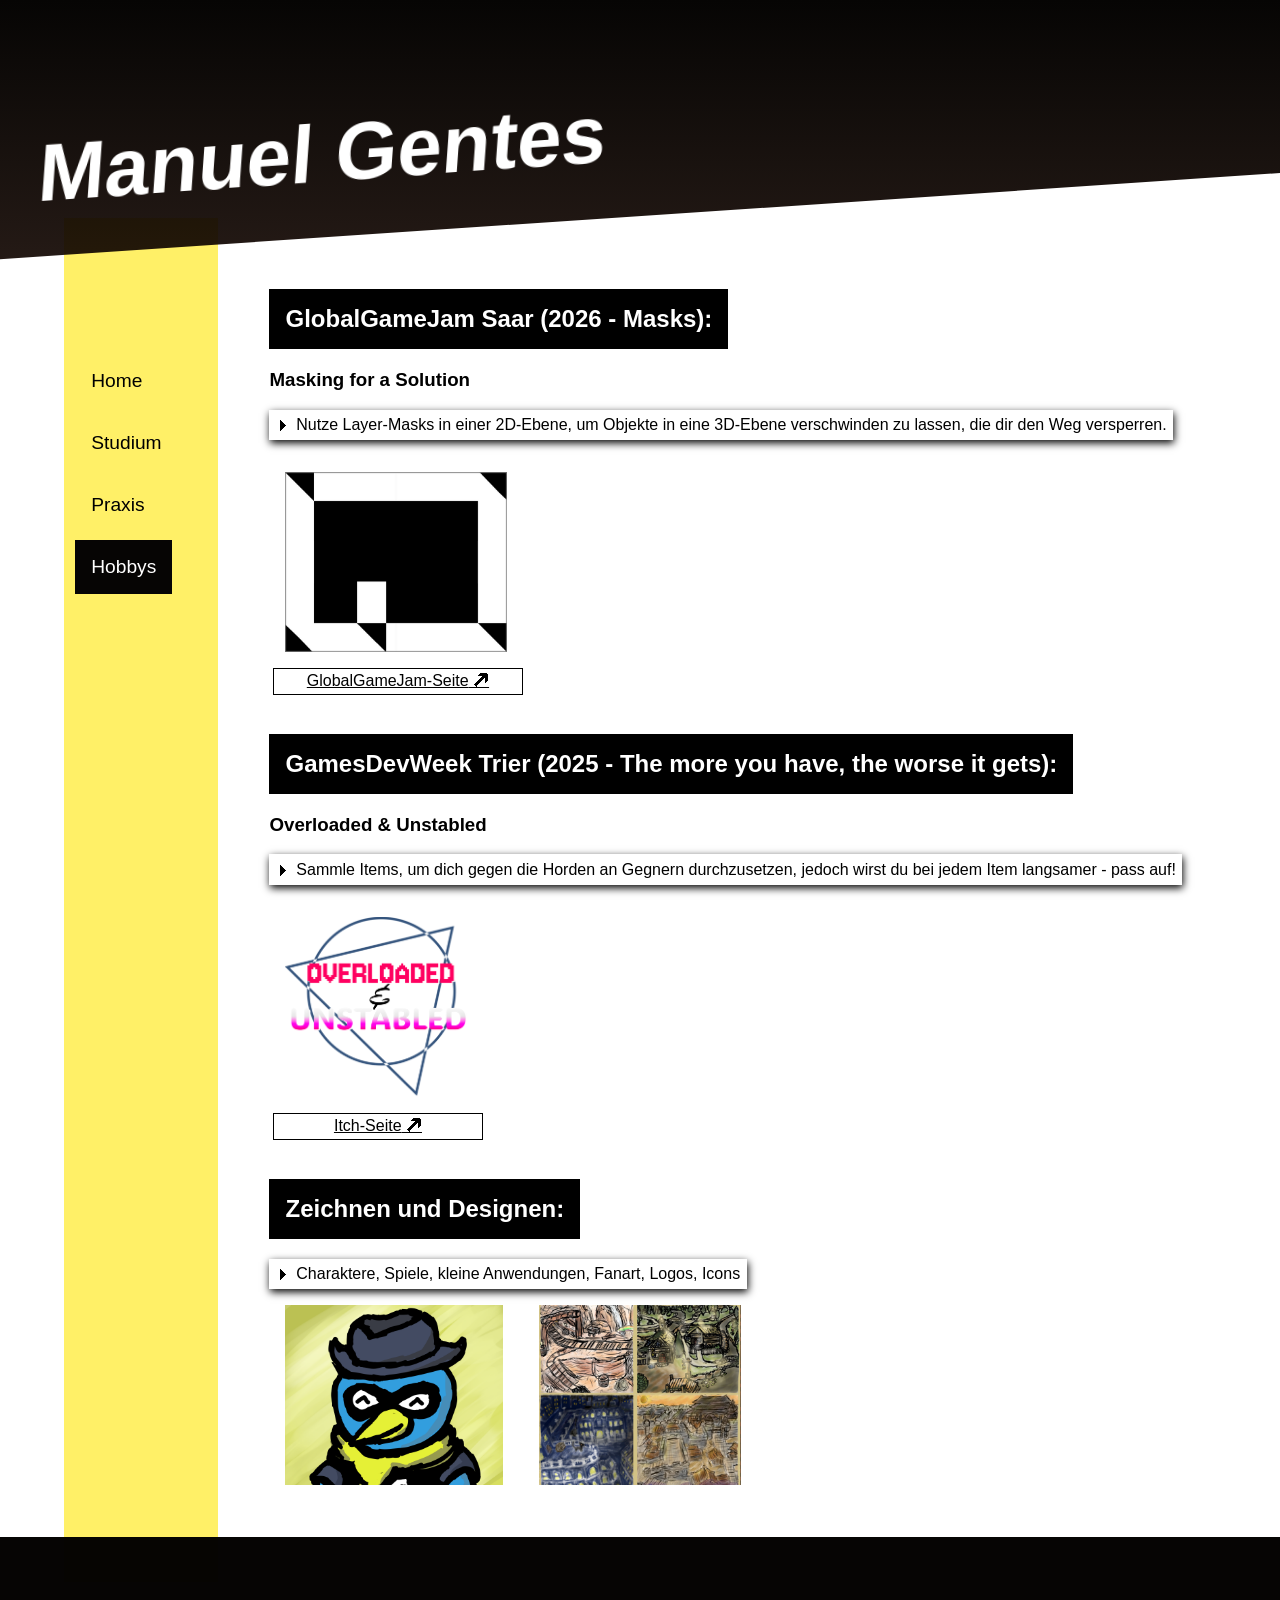
==== hobby.html @ 836173fc "Add files via upload" ====
<!DOCTYPE html>

<head>
    <link rel="stylesheet" href="./main.css">
    <meta charset="UTF-8">
    <link rel="icon" type="image/x-icon" href="./favicon.ico">
    <title>Gentes - Hobbies</title>
</head>

<body>
    <h1 class="title rotate">
        Manuel Gentes
    </h1>
    <div class="layout">

        <div class="nav-triangle">
            <svg xmlns="http://www.w3.org/2000/svg" viewBox="0 0 100 99" preserveAspectRatio="none">
                <polygon fill="white" points="-50,100 100,0 100,100" />
            </svg>
        </div>
        <nav>

            <div class="nav-list">
                <!-- (Templates?) -->
                <a href="./index.html">Home</a>
                <a href="./studium.html">Studium</a>
                <a href="./praxis.html">Praxis</a>
                <a class="active" href="./hobby.html">Hobbys</a>
            </div>
        </nav>
        <main>
            <div class="content">
                <div class="timeline">
                        <div class="project">
                            <h2>GlobalGameJam Saar (2026 - Masks):</h2>
                            <h3>
                                Masking for a Solution
                            </h3>
                            <p class="desc">Nutze Layer-Masks in einer 2D-Ebene, um Objekte in eine 3D-Ebene verschwinden zu lassen, die dir den Weg versperren.</p>
                            <div class="img-link">
                                <img src="./res/MFAS_logo_big.png">
                                <a class="external" href="https://globalgamejam.org/games/2026/maskeraden-3" target="_blank">GlobalGameJam-Seite</a>
                            </div>
                        </div>
                        <div class="project">
                            <h2>GamesDevWeek Trier (2025 - The more you have, the worse it gets):</h2>
                            <h3>
                                Overloaded & Unstabled
                            </h3>
                            <p class="desc">Sammle Items, um dich gegen die Horden an Gegnern durchzusetzen, jedoch wirst du bei jedem Item langsamer - pass auf!</p>
                            <div class="img-link">
                                <img src="./res/OverloadedLogo.png">
                                <a class="external" href="https://m-gentes.itch.io/overloadedandunstabled" target="_blank">Itch-Seite</a>
                            </div>
                        </div>
                        <div class="project">
                            <h2>Zeichnen und Designen:</h2>
                            <div>
                                Charaktere, Spiele, kleine Anwendungen, Fanart, Logos, Icons
                            </div>
                            <img src="./res/Peng Mac Gun.png">
                            <img src="./res/PathPictures.png">
                        </div>
                </div>
            </div>
        </main>
        <footer class="footer">
            <!-- Erreichbar unter: ? -->
            <!-- Privacy & License ? -->
        </footer>
    </div>
</body>
---- main.css ----
* {
    font-family: Arial, Tahoma, Verdana, sans-serif;
}

/* Check overflow */
/* * {
    outline: 1px solid red;
} */

body {
    margin: 0px;
    display: flex;
    flex-direction: column;
    width: 100%;
    height: 100%;
}

.layout {
    display: grid;
    grid-template-areas:
        "header header"
        "nav content"
        "footer footer";
    grid-template-columns: 0.8fr 3fr;
    height: 100%;
    max-width: 100%;

    /* fill missing */
    height: 100vh;
    grid-template-rows: auto 5fr auto;

    @media (width <=1000px) {
        column-gap: 5rem;

    }
}


.nav-triangle {
    color: white;
    position: relative;
    /* height: max(301px, 20vh); */
    height: clamp(301px, 12vh, 50rem);
    background-image: linear-gradient(#060504, #291d18);
    grid-area: header;
}

.layout nav {
    grid-area: nav;
    height: 100%;
    background-color: #FFF067;
    mix-blend-mode: multiply;
    width: 12vw;
    min-width: 8rem;
    margin-left: 4rem;
    padding-top: 8rem;
    margin-top: -5.2rem;
}

.layout footer {
    grid-area: footer;
    background-color: #060504;
    padding: 1rem;
    height: max(5vh, 20%);
    /* width: 100vw; */
    color: white;
    text-align: center;
    /* padding-bottom: 100%; */
}

.layout main {
    grid-area: content;
    height: 100%;
}

h2,
.heading,
.nav-list a,
strong {
    font-family: "Arial Rounded MT Bold", Arial;
}

h2 {
    padding: 1rem;
    background-color: black;
    color: white;
    min-width: fit-content;
    max-width: 10vw;
}

.absolute {
    position: absolute;
    padding-top: 8rem;
}

.sticky {
    position: sticky;
}

.nav-list {
    /* position: absolute;
            top: 160px;
            left: 20%; */
    /* height: 100vh; */
    display: flex;
    flex-direction: column;
    margin-left: 2rem;
    top: 180px;
    position: sticky;
    
    padding-left: 1.2rem;

    /* gap: 1.2rem; */
    a {
        padding: 1rem;
        font-size: 1.2em;
        text-decoration: none;
        color: black;
        margin-left: min(-2.5rem, -2vw);
        margin-top: 0.5rem;
    }

    /* a:before {
                content: '▶';
                position: absolute;
                left: 16px;
            } */

    a:hover, a:active, a.active {
        background-color: #060504;
        color: white;
        cursor: pointer;
        width: fit-content;
    }
}

svg {
    position: absolute;
    bottom: 0;
    width: 100%;
    height: 10vw;
    /* set height to pixels if you want angle to change with screen width */
}

.title {
    /* all: unset; */
    position: absolute;
    /* top: 12vh; */
    top: min(12vh, 7rem);
    color: white;
    font-weight: bold;
    font-size: 5em;
    font-family: "Arial Rounded MT Bold", Arial;
    left: 3vw;
    margin: 0px;
    z-index: 100;
}

/* @media only screen and (max-width: 700px) {
    .title {
        top: 8vh;
    }
} */

.content {
    display: flex;
    flex-direction: column;
    position: relative;
    top: -2rem;
    /* padding-left: 1rem; */
}

.timeline {
    display: flex;
    flex-direction: column;
    gap: 1.2rem;
}

.rotate {

    transform: rotate(-4deg) skew(3.0rad);

    /* Safari */
    -webkit-transform: rotate(-4deg) skew(3.0rad);

    /* Firefox */
    -moz-transform: rotate(-4deg) skew(3.0rad);

}

.timeline.project {
    display: flex;
    flex-direction: column;
}

.project>div:not(.img-link), .desc {
    box-shadow: 1px 3px 8px black;
    padding: 0.4rem;
    width: fit-content;
    &::before {
        content: "⏵ ";
    }
}

/* .desc::before {
    content: "⏵ ";
} */

main img {
    margin: 1rem;
    max-height: 20vh;
}

.img-link {
    display: flex;
    flex-direction: column;
    align-content: center;
    width: fit-content;
    text-align: center;
}

.external {
    color: black;
    cursor: pointer;
    border: 1px solid black;
    padding: 0.2rem;
    margin-left: 0.2rem;
}

.external:hover {
    background-color: black;
    color: white;
}

.external::after {
    content: " 🡵";
}

#notify {
    background-color: blue;
    color: white;
    cursor: pointer;
    padding: 0.4rem;
    font-weight: bold;
    border: none;
    box-shadow: 2px 2px black;
}

#notify {
    margin-left: 2rem;
    margin-top: 0.2rem;
    margin-bottom: 0.2rem;
}

#notify:hover, .gimmick > div > button:hover  {
    background-color: #5858ff;
}

.gimmick > div > button {
    background-color: blue;
    color: white;
    cursor: pointer;
    padding: 0.4rem;
    font-weight: bold;
    border: none;
    box-shadow: 2px 2px black;
    font-size: 2rem;
}

.gimmick {
    /* position: absolute;
    left: 2rem;
    top: 0; */
    display: flex;
    flex-direction: column;
    align-items: center;
    gap: 0.3rem;
    margin-top: 0.5rem;
}
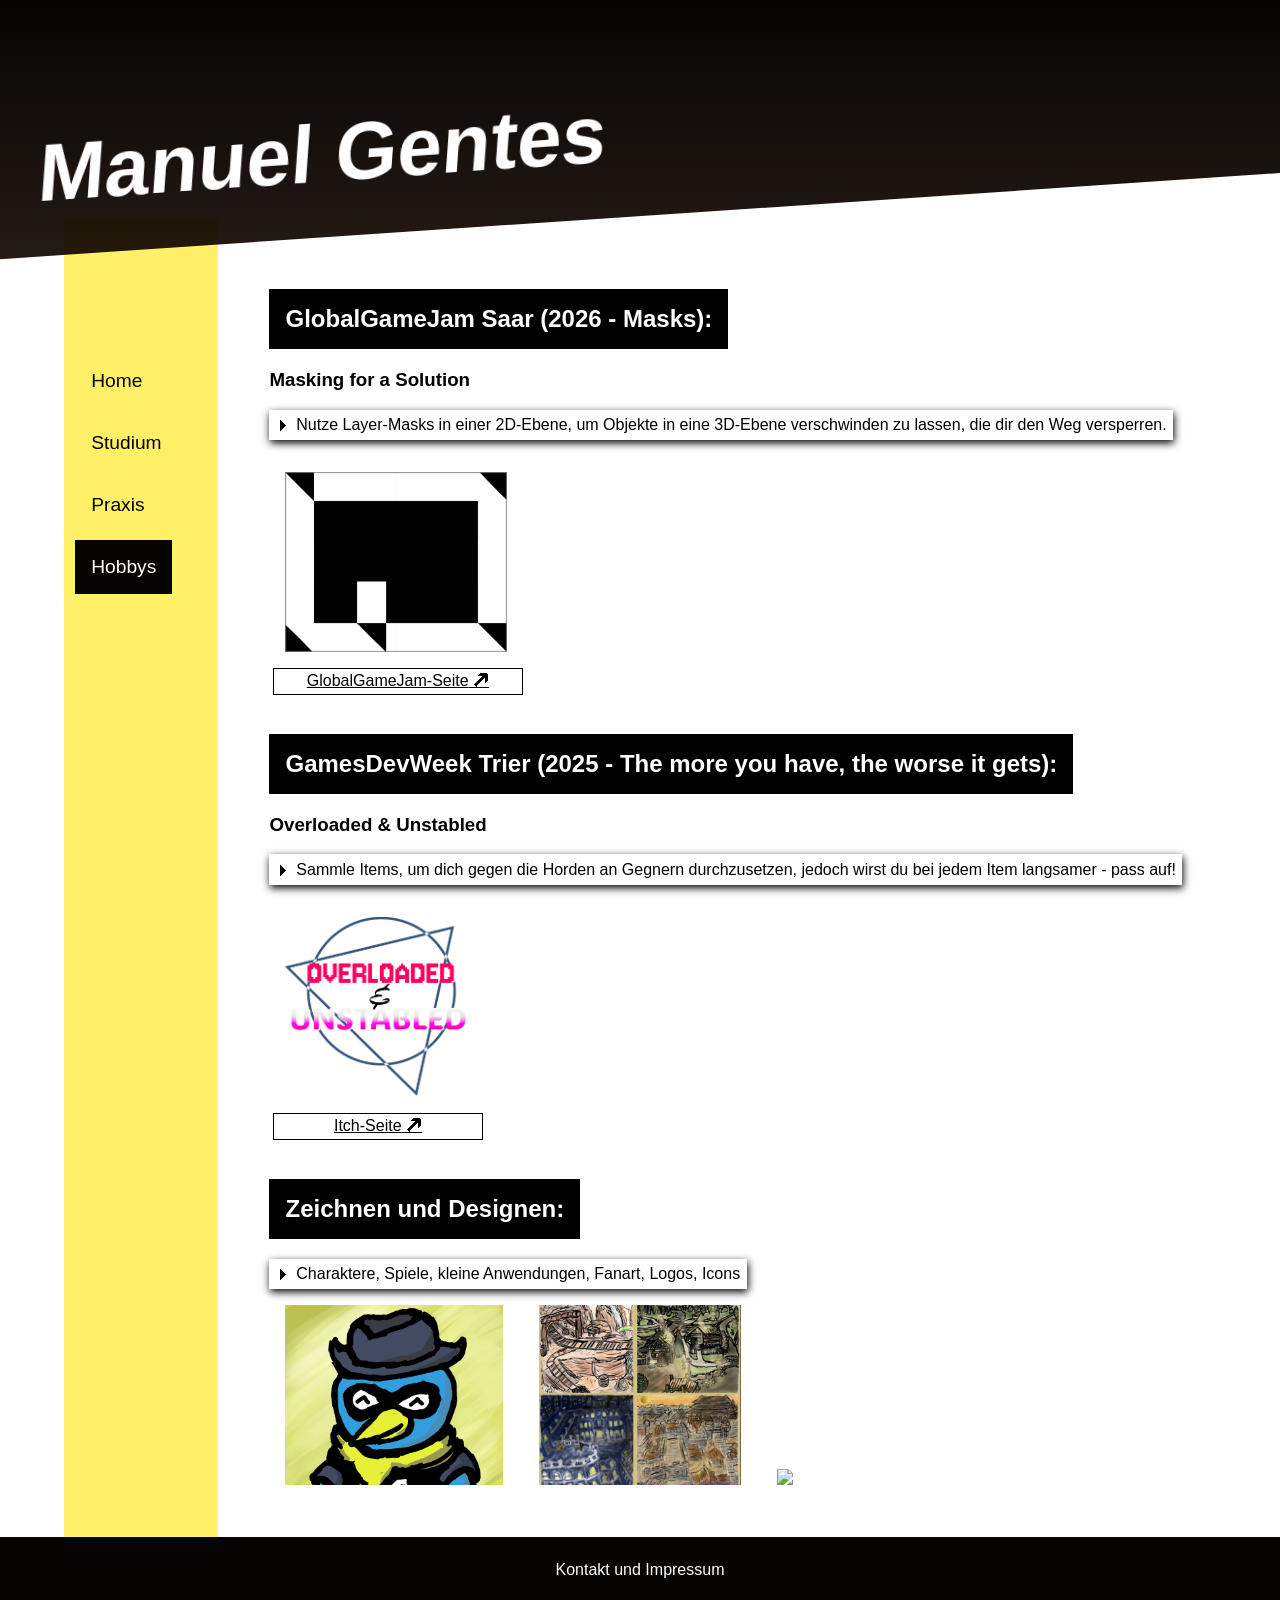
==== commit c2ff1d4f: "Add files via upload" ====
--- a/hobby.html
+++ b/hobby.html
@@ -14,7 +14,7 @@
     <div class="layout">
 
         <div class="nav-triangle">
-            <svg xmlns="http://www.w3.org/2000/svg" viewBox="0 0 100 99" preserveAspectRatio="none">
+            <svg xmlns="https://www.w3.org/2000/svg" viewBox="0 0 100 99" preserveAspectRatio="none">
                 <polygon fill="white" points="-50,100 100,0 100,100" />
             </svg>
         </div>
@@ -31,41 +31,46 @@
         <main>
             <div class="content">
                 <div class="timeline">
-                        <div class="project">
-                            <h2>GlobalGameJam Saar (2026 - Masks):</h2>
-                            <h3>
-                                Masking for a Solution
-                            </h3>
-                            <p class="desc">Nutze Layer-Masks in einer 2D-Ebene, um Objekte in eine 3D-Ebene verschwinden zu lassen, die dir den Weg versperren.</p>
-                            <div class="img-link">
-                                <img src="./res/MFAS_logo_big.png">
-                                <a class="external" href="https://globalgamejam.org/games/2026/maskeraden-3" target="_blank">GlobalGameJam-Seite</a>
-                            </div>
+                    <div class="project">
+                        <h2>GlobalGameJam Saar (2026 - Masks):</h2>
+                        <h3>
+                            Masking for a Solution
+                        </h3>
+                        <p class="desc">Nutze Layer-Masks in einer 2D-Ebene, um Objekte in eine 3D-Ebene verschwinden zu
+                            lassen, die dir den Weg versperren.</p>
+                        <div class="img-link">
+                            <img src="./res/MFAS_logo_big.png">
+                            <a class="external" href="https://globalgamejam.org/games/2026/maskeraden-3"
+                                target="_blank">GlobalGameJam-Seite</a>
                         </div>
-                        <div class="project">
-                            <h2>GamesDevWeek Trier (2025 - The more you have, the worse it gets):</h2>
-                            <h3>
-                                Overloaded & Unstabled
-                            </h3>
-                            <p class="desc">Sammle Items, um dich gegen die Horden an Gegnern durchzusetzen, jedoch wirst du bei jedem Item langsamer - pass auf!</p>
-                            <div class="img-link">
-                                <img src="./res/OverloadedLogo.png">
-                                <a class="external" href="https://m-gentes.itch.io/overloadedandunstabled" target="_blank">Itch-Seite</a>
-                            </div>
+                    </div>
+                    <div class="project">
+                        <h2>GamesDevWeek Trier (2025 - The more you have, the worse it gets):</h2>
+                        <h3>
+                            Overloaded & Unstabled
+                        </h3>
+                        <p class="desc">Sammle Items, um dich gegen die Horden an Gegnern durchzusetzen, jedoch wirst du
+                            bei jedem Item langsamer - pass auf!</p>
+                        <div class="img-link">
+                            <img src="./res/OverloadedLogo.png">
+                            <a class="external" href="https://m-gentes.itch.io/overloadedandunstabled"
+                                target="_blank">Itch-Seite</a>
                         </div>
-                        <div class="project">
-                            <h2>Zeichnen und Designen:</h2>
-                            <div>
-                                Charaktere, Spiele, kleine Anwendungen, Fanart, Logos, Icons
-                            </div>
-                            <img src="./res/Peng Mac Gun.png">
-                            <img src="./res/PathPictures.png">
+                    </div>
+                    <div class="project">
+                        <h2>Zeichnen und Designen:</h2>
+                        <div>
+                            Charaktere, Spiele, kleine Anwendungen, Fanart, Logos, Icons
                         </div>
+                        <img src="./res/Peng Mac Gun.png">
+                        <img src="./res/PathPictures.png">
+                        <img src="./res/GamingLogoBsp.png">
+                    </div>
                 </div>
             </div>
         </main>
         <footer class="footer">
-            <!-- Erreichbar unter: ? -->
+            <a href="contact.html">Kontakt und Impressum</a>
             <!-- Privacy & License ? -->
         </footer>
     </div>
--- a/main.css
+++ b/main.css
@@ -1,5 +1,7 @@
 * {
     font-family: Arial, Tahoma, Verdana, sans-serif;
+    --dark: #060504;
+    --yellow: #FFF067;
 }
 
 /* Check overflow */
@@ -41,14 +43,14 @@
     position: relative;
     /* height: max(301px, 20vh); */
     height: clamp(301px, 12vh, 50rem);
-    background-image: linear-gradient(#060504, #291d18);
+    background-image: linear-gradient(var(--dark), #291d18);
     grid-area: header;
 }
 
 .layout nav {
     grid-area: nav;
     height: 100%;
-    background-color: #FFF067;
+    background-color: var(--yellow);
     mix-blend-mode: multiply;
     width: 12vw;
     min-width: 8rem;
@@ -59,12 +61,13 @@
 
 .layout footer {
     grid-area: footer;
-    background-color: #060504;
-    padding: 1rem;
+    background-color: var(--dark);
+    padding: 1.5rem;
     height: max(5vh, 20%);
     /* width: 100vw; */
     color: white;
     text-align: center;
+    z-index: 100;
     /* padding-bottom: 100%; */
 }
 
@@ -107,7 +110,7 @@
     margin-left: 2rem;
     top: 180px;
     position: sticky;
-    
+
     padding-left: 1.2rem;
 
     /* gap: 1.2rem; */
@@ -126,8 +129,10 @@
                 left: 16px;
             } */
 
-    a:hover, a:active, a.active {
-        background-color: #060504;
+    a:hover,
+    a:active,
+    a.active {
+        background-color: var(--dark);
         color: white;
         cursor: pointer;
         width: fit-content;
@@ -193,10 +198,12 @@
     flex-direction: column;
 }
 
-.project>div:not(.img-link), .desc {
+.project>div:not(.img-link),
+.desc {
     box-shadow: 1px 3px 8px black;
     padding: 0.4rem;
     width: fit-content;
+
     &::before {
         content: "⏵ ";
     }
@@ -252,11 +259,12 @@
     margin-bottom: 0.2rem;
 }
 
-#notify:hover, .gimmick > div > button:hover  {
+#notify:hover,
+.gimmick>div>button:hover {
     background-color: #5858ff;
 }
 
-.gimmick > div > button {
+.gimmick>div>button {
     background-color: blue;
     color: white;
     cursor: pointer;
@@ -265,6 +273,7 @@
     border: none;
     box-shadow: 2px 2px black;
     font-size: 2rem;
+    max-height: 5rem;
 }
 
 .gimmick {
@@ -276,4 +285,76 @@
     align-items: center;
     gap: 0.3rem;
     margin-top: 0.5rem;
+}
+
+.timeline>.timeline-item {
+    position: relative;
+    border-left: 2px solid black;
+    padding: 0 0 20px 20px;
+
+    &.timeline-point::before {
+        position: absolute;
+        width: 16px;
+        height: 16px;
+        top: -1px;
+        left: -10px;
+        content: "";
+        border: 2px solid black;
+        background-color: var(--dark);
+        border-radius: 20px;
+    }
+}
+
+.timeline-dash {
+    position: relative;
+    border-left: 2px dashed black;
+    padding: 0 0 15px 15px;
+}
+
+.timeline.timeline-main {
+    gap: 0px;
+}
+
+.timeline li {
+    max-width: 50vw;
+}
+
+#sw-btn {
+    font-size: 1.76rem;
+}
+
+#sideContent {
+    position: absolute;
+    top: 143px;
+    height: 90vh;
+    right: 0;
+    border-left: 10px solid var(--dark);
+    padding: 2rem 0;
+
+    @media (width < 1500px) {
+        display: none;
+    }
+
+    @media (height >= 960px) {
+        padding: 0;
+        height: 88vh;
+        top: 13vh;
+    }
+}
+
+#sideContent img {
+    width: 100%;
+    height: 100%;
+    max-height: 100%;
+    margin: 0;
+}
+
+footer a {
+    color: #fff;
+    text-decoration: none;
+    padding: 1rem;
+    &:hover {
+        background-color: #fff;
+        color: black;
+    }
 }
